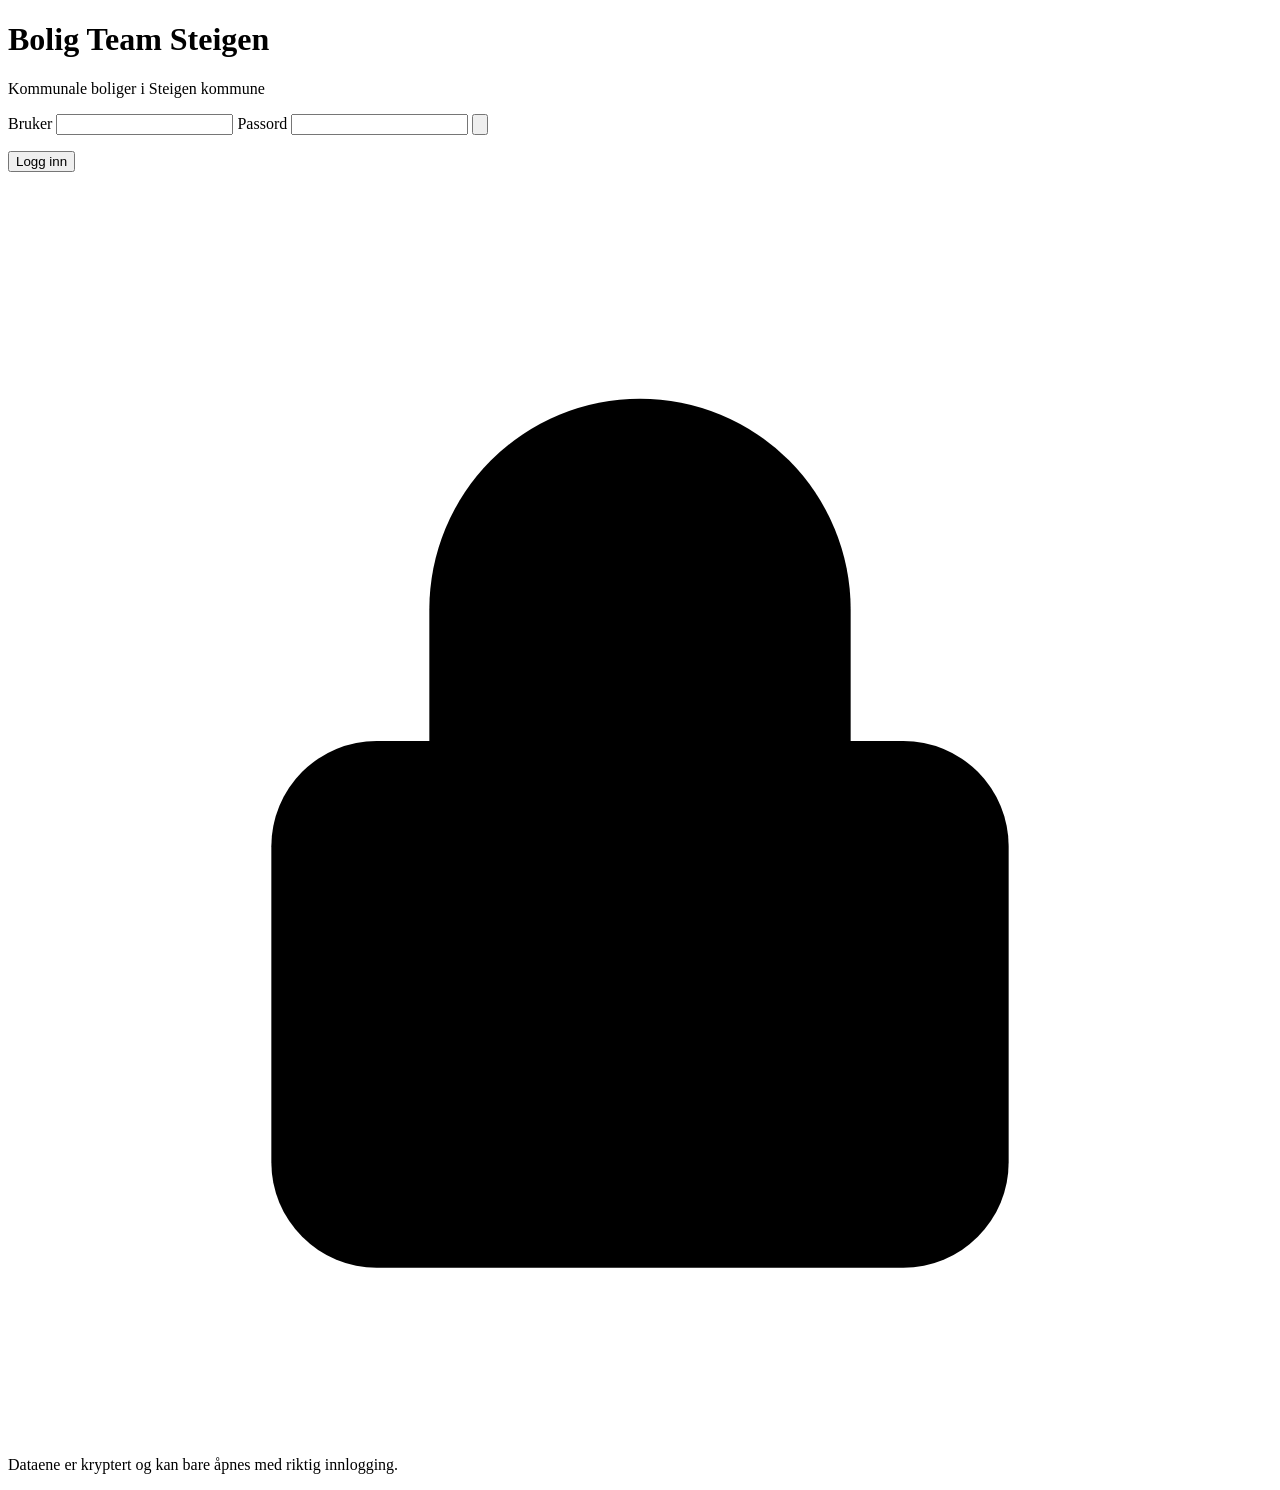
==== src/template.html @ 6fe1e80d "Single-file index.html with encrypted data, login and new layout - index.html is now one self-contai" ====
<!doctype html>
<html lang="nb">
<head>
  <meta charset="utf-8">
  <meta name="viewport" content="width=device-width, initial-scale=1">
  <meta name="color-scheme" content="light dark">
  <meta name="robots" content="noindex, nofollow">
  <title>Bolig Team Steigen</title>
  <link rel="icon" href="data:image/svg+xml,%3Csvg xmlns='http://www.w3.org/2000/svg' viewBox='0 0 48 48'%3E%3Crect width='48' height='48' rx='12' fill='%23175a72'/%3E%3Cpath d='M3 33 14 19l6 7 9-12 16 19z' fill='%235bb3d1' opacity='.55'/%3E%3Cpath d='M13 39V27l11-9 11 9v12z' fill='%23fff'/%3E%3Crect x='19.6' y='28' width='4' height='4' rx='1' fill='%23e0242f'/%3E%3Crect x='24.4' y='28' width='4' height='4' rx='1' fill='%23ff8a1d'/%3E%3Crect x='19.6' y='32.8' width='4' height='4' rx='1' fill='%23ffd43b'/%3E%3Crect x='24.4' y='32.8' width='4' height='4' rx='1' fill='%231f6f8b'/%3E%3C/svg%3E">
  <!-- @STYLE -->
</head>
<body>

  <!-- ===================== Innlogging ===================== -->
  <div class="login" id="login">
    <form class="login-card" id="loginForm" autocomplete="on" novalidate>
      <div class="login-logo" aria-hidden="true"><!-- @LOGO --></div>
      <h1 class="login-title">Bolig Team Steigen</h1>
      <p class="login-sub">Kommunale boliger i Steigen kommune</p>

      <label class="ed-field">
        <span class="ed-label">Bruker</span>
        <input type="text" id="loginUser" name="username" autocomplete="username" autocapitalize="off" spellcheck="false" required>
      </label>
      <label class="ed-field">
        <span class="ed-label">Passord</span>
        <span class="pw-wrap">
          <input type="password" id="loginPass" name="password" autocomplete="current-password" required>
          <button type="button" class="pw-toggle" id="pwToggle" aria-label="Vis passord" aria-pressed="false">
            <svg viewBox="0 0 24 24" aria-hidden="true"><path d="M2.5 12S6 5.5 12 5.5 21.5 12 21.5 12 18 18.5 12 18.5 2.5 12 2.5 12z"/><circle cx="12" cy="12" r="3"/></svg>
          </button>
        </span>
      </label>
      <p class="login-error" id="loginError" role="alert"></p>
      <button type="submit" class="btn btn-primary login-btn" id="loginBtn">
        <span class="login-btn-text">Logg inn</span>
        <span class="spinner" aria-hidden="true"></span>
      </button>
      <p class="login-note">
        <svg viewBox="0 0 24 24" aria-hidden="true"><rect x="5" y="10.5" width="14" height="10" rx="2"/><path d="M8 10.5V8a4 4 0 0 1 8 0v2.5"/></svg>
        Dataene er kryptert og kan bare åpnes med riktig innlogging.
      </p>
    </form>
  </div>

  <!-- ===================== Appen ===================== -->
  <div class="app" id="app" hidden>
    <header class="topbar">
      <div class="brand">
        <span class="brand-logo" aria-hidden="true"><!-- @LOGO --></span>
        <div class="brand-text">
          <h1>Bolig Team Steigen</h1>
          <p class="subtitle" id="subtitle">Laster data…</p>
          <p class="source" id="source"></p>
        </div>
      </div>
    </header>

    <div class="toolbar" id="toolbar">
      <div class="toolbar-inner">
        <div class="search">
          <svg class="search-icon" viewBox="0 0 24 24" aria-hidden="true"><circle cx="11" cy="11" r="6.5"/><path d="M16 16l4.5 4.5"/></svg>
          <input type="text" id="search" inputmode="search" enterkeyhint="search" autocomplete="off" spellcheck="false"
                 placeholder="Søk: navn, adresse, nummer, telefon…" aria-label="Søk etter leietakere">
          <kbd class="search-kbd" aria-hidden="true">/</kbd>
        </div>

        <div class="controls">
          <div class="show-picker">
            <button type="button" class="select-btn" id="showBtn" aria-haspopup="true" aria-expanded="false" aria-controls="showMenu">
              <span class="select-caption">Vis på kortene:</span>
              <span class="select-value" id="showValue">Adresse</span>
              <svg class="chevron" viewBox="0 0 24 24" aria-hidden="true"><path d="M7 10l5 5 5-5"/></svg>
            </button>
            <div class="menu" id="showMenu" role="group" aria-label="Hva som vises på kortene" hidden></div>
          </div>

          <label class="select-wrap">
            <span class="select-caption">Sorter:</span>
            <select id="sort" aria-label="Rekkefølge på kortene">
              <option value="file">som i filen</option>
              <option value="alpha">A–Å etter kortet</option>
              <option value="ut">kontraktslutt (snarest)</option>
              <option value="reg">KPI-regulering (snarest)</option>
            </select>
            <svg class="chevron" viewBox="0 0 24 24" aria-hidden="true"><path d="M7 10l5 5 5-5"/></svg>
          </label>

          <button type="button" class="btn btn-ghost toolbar-btn" id="exportBtn">
            <svg viewBox="0 0 24 24" aria-hidden="true"><path d="M12 4v11m0 0l-4-4m4 4l4-4"/><path d="M5 15v3a2 2 0 0 0 2 2h10a2 2 0 0 0 2-2v-3"/></svg>
            <span class="hide-sm">Eksporter til Excel</span>
          </button>

          <div class="more">
            <button type="button" class="btn btn-ghost btn-icon toolbar-btn" id="moreBtn" aria-haspopup="true" aria-expanded="false" aria-controls="moreMenu" aria-label="Flere valg">
              <svg viewBox="0 0 24 24" aria-hidden="true"><circle cx="5" cy="12" r="1.3"/><circle cx="12" cy="12" r="1.3"/><circle cx="19" cy="12" r="1.3"/></svg>
            </button>
            <div class="menu menu-right" id="moreMenu" hidden>
              <button type="button" class="menu-cmd" id="importCmd">Last inn Excel-fil…</button>
              <button type="button" class="menu-cmd" id="resetCmd">Tilbakestill til innebygde data…</button>
              <button type="button" class="menu-cmd" id="logoutCmd">Logg ut</button>
              <p class="menu-hint">Endringer lagres kryptert i denne nettleseren. Bruk «Eksporter til Excel» for å ta en kopi.</p>
            </div>
          </div>
          <input type="file" id="fileInput" class="visually-hidden" tabindex="-1" aria-hidden="true"
                 accept=".xlsx,application/vnd.openxmlformats-officedocument.spreadsheetml.sheet">

          <p class="count" id="count" aria-live="polite"></p>
        </div>
      </div>
    </div>

    <main class="main">
      <div class="loader" id="loader" hidden>
        <svg class="loader-icon" viewBox="0 0 48 48" aria-hidden="true"><rect x="8" y="6" width="32" height="36" rx="4"/><path d="M16 18h16M16 26h16M16 34h10"/></svg>
        <h2 id="loaderTitle">Ingen data</h2>
        <p id="loaderText"></p>
        <button type="button" class="btn btn-primary" id="pickBtn">Velg .xlsx-fil</button>
      </div>

      <!-- Visning | frister | ny bolig + ledige — tre kolonner med to linjer hver -->
      <section class="panel" id="panel" hidden>
        <div class="seg seg-vertical" role="group" aria-label="Visning">
          <button type="button" id="viewKort" aria-pressed="true">
            <svg viewBox="0 0 24 24" aria-hidden="true"><rect x="4" y="4" width="6.5" height="6.5" rx="1.5"/><rect x="13.5" y="4" width="6.5" height="6.5" rx="1.5"/><rect x="4" y="13.5" width="6.5" height="6.5" rx="1.5"/><rect x="13.5" y="13.5" width="6.5" height="6.5" rx="1.5"/></svg>
            <span>Alle boliger</span>
          </button>
          <button type="button" id="viewGater" aria-pressed="false">
            <svg viewBox="0 0 24 24" aria-hidden="true"><path d="M4 20L9 4M20 20L15 4"/><path d="M12 6v2M12 11v2M12 16v2"/></svg>
            <span>Etter gate</span>
          </button>
        </div>

        <div class="overview" id="overview" role="group" aria-label="Frister"></div>

        <div class="panel-actions">
          <button type="button" class="btn btn-primary add-btn" id="addBtn">
            <svg viewBox="0 0 24 24" aria-hidden="true"><path d="M12 5v14M5 12h14"/></svg>
            <span>Ny bolig</span>
          </button>
          <label class="switch">
            <input type="checkbox" id="showVacant">
            <span class="switch-track" aria-hidden="true"></span>
            <span>Ledige boliger <span class="muted" id="vacantCount"></span></span>
          </label>
        </div>
      </section>

      <nav class="crumbs" id="crumbs" aria-label="Gate" hidden></nav>

      <ul class="grid" id="grid" aria-label="Boliger"></ul>

      <div class="empty" id="empty" hidden>
        <p id="emptyText">Ingen treff.</p>
        <button type="button" class="btn btn-ghost" id="clearSearch">Tøm søk og filtre</button>
      </div>
    </main>

    <dialog class="editor" id="editor" aria-labelledby="editorTitle">
      <form id="editorForm" novalidate>
        <header class="editor-head">
          <div>
            <h2 id="editorTitle">Rediger bolig</h2>
            <p class="editor-sub" id="editorSub"></p>
          </div>
          <button type="button" class="close" id="editorClose" aria-label="Lukk">
            <svg viewBox="0 0 24 24" aria-hidden="true"><path d="M6 6l12 12M18 6L6 18"/></svg>
          </button>
        </header>
        <div class="editor-body" id="editorBody"></div>
        <footer class="editor-foot">
          <div class="editor-foot-left">
            <button type="button" class="btn btn-warn" id="vacateBtn" title="Tømmer navn, numre, datoer og merknader – adressen og boligen beholdes">
              <svg viewBox="0 0 24 24" aria-hidden="true"><path d="M4 11l8-6 8 6v9H4z"/><path d="M9 20v-5h6v5"/></svg>
              <span>Marker som ledig</span>
            </button>
            <button type="button" class="btn btn-danger-ghost" id="deleteBtn">Slett</button>
          </div>
          <div class="editor-foot-right">
            <button type="button" class="btn btn-ghost" id="cancelBtn">Avbryt</button>
            <button type="submit" class="btn btn-primary" id="saveBtn">Lagre</button>
          </div>
        </footer>
      </form>
    </dialog>

    <div class="drop-overlay" aria-hidden="true"><div>Slipp Excel-filen for å laste den inn</div></div>
    <div class="toast" id="toast" role="status" aria-live="polite"></div>
  </div>

  <!-- @PAYLOAD -->
  <!-- @SCRIPTS -->
</body>
</html>
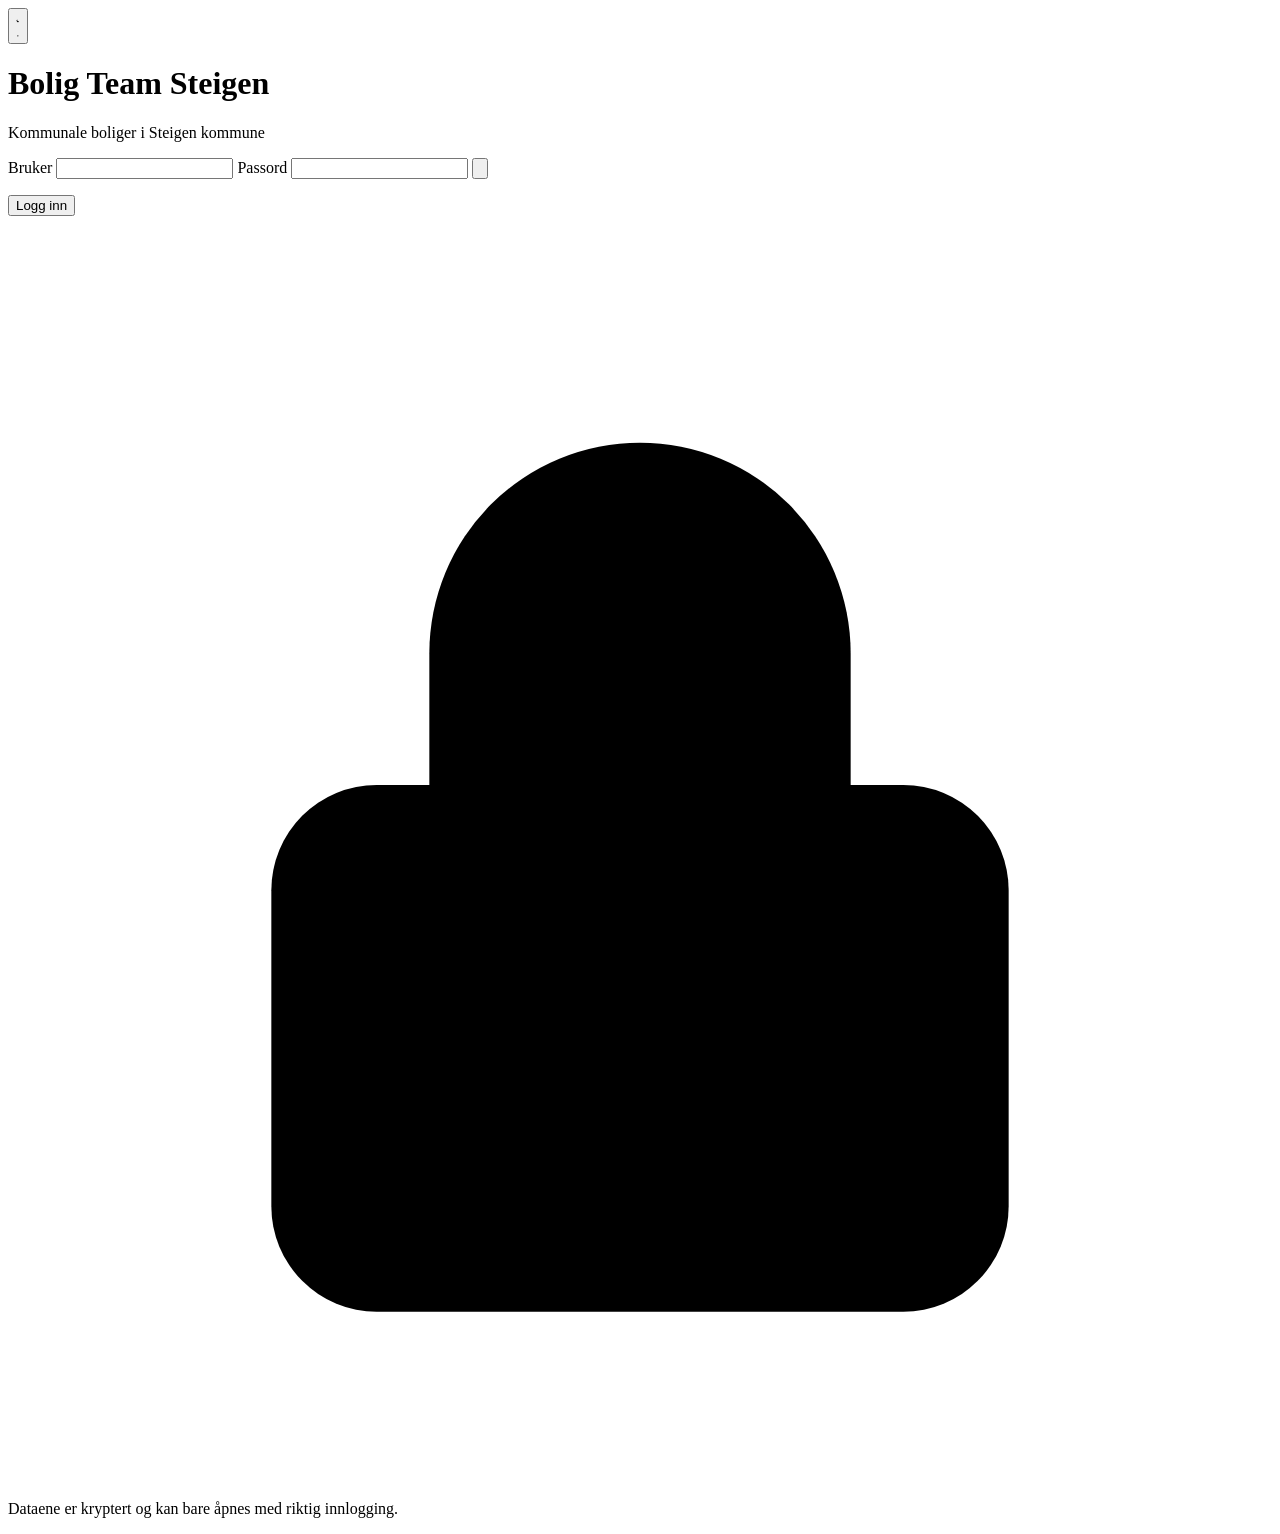
==== commit 07233ff5: "Add light/dark theme toggle - sun/moon button in the header and on the login screen; without a   cho" ====
--- a/src/template.html
+++ b/src/template.html
@@ -7,12 +7,22 @@
   <meta name="robots" content="noindex, nofollow">
   <title>Bolig Team Steigen</title>
   <link rel="icon" href="data:image/svg+xml,%3Csvg xmlns='http://www.w3.org/2000/svg' viewBox='0 0 48 48'%3E%3Crect width='48' height='48' rx='12' fill='%23175a72'/%3E%3Cpath d='M3 33 14 19l6 7 9-12 16 19z' fill='%235bb3d1' opacity='.55'/%3E%3Cpath d='M13 39V27l11-9 11 9v12z' fill='%23fff'/%3E%3Crect x='19.6' y='28' width='4' height='4' rx='1' fill='%23e0242f'/%3E%3Crect x='24.4' y='28' width='4' height='4' rx='1' fill='%23ff8a1d'/%3E%3Crect x='19.6' y='32.8' width='4' height='4' rx='1' fill='%23ffd43b'/%3E%3Crect x='24.4' y='32.8' width='4' height='4' rx='1' fill='%231f6f8b'/%3E%3C/svg%3E">
+  <script>
+    /* Valgt tema settes før siden tegnes, så den ikke blinker. */
+    try { var t = localStorage.getItem('boligteam.tema'); if (t === 'light' || t === 'dark') document.documentElement.setAttribute('data-theme', t); } catch (e) {}
+  </script>
   <!-- @STYLE -->
 </head>
 <body>
 
   <!-- ===================== Innlogging ===================== -->
   <div class="login" id="login">
+    <div class="login-theme">
+      <button type="button" class="btn btn-ghost btn-icon theme-toggle" aria-pressed="false" aria-label="Bytt tema">
+        <svg class="i-moon" viewBox="0 0 24 24" aria-hidden="true"><path d="M20 14.5A8 8 0 0 1 9.5 4a8 8 0 1 0 10.5 10.5z"/></svg>
+        <svg class="i-sun" viewBox="0 0 24 24" aria-hidden="true"><circle cx="12" cy="12" r="4"/><path d="M12 2.5v2M12 19.5v2M4.6 4.6 6 6M18 18l1.4 1.4M2.5 12h2M19.5 12h2M4.6 19.4 6 18M18 6l1.4-1.4"/></svg>
+      </button>
+    </div>
     <form class="login-card" id="loginForm" autocomplete="on" novalidate>
       <div class="login-logo" aria-hidden="true"><!-- @LOGO --></div>
       <h1 class="login-title">Bolig Team Steigen</h1>
@@ -54,6 +64,10 @@
           <p class="source" id="source"></p>
         </div>
       </div>
+      <button type="button" class="btn btn-ghost btn-icon theme-toggle" aria-pressed="false" aria-label="Bytt tema">
+        <svg class="i-moon" viewBox="0 0 24 24" aria-hidden="true"><path d="M20 14.5A8 8 0 0 1 9.5 4a8 8 0 1 0 10.5 10.5z"/></svg>
+        <svg class="i-sun" viewBox="0 0 24 24" aria-hidden="true"><circle cx="12" cy="12" r="4"/><path d="M12 2.5v2M12 19.5v2M4.6 4.6 6 6M18 18l1.4 1.4M2.5 12h2M19.5 12h2M4.6 19.4 6 18M18 6l1.4-1.4"/></svg>
+      </button>
     </header>
 
     <div class="toolbar" id="toolbar">
